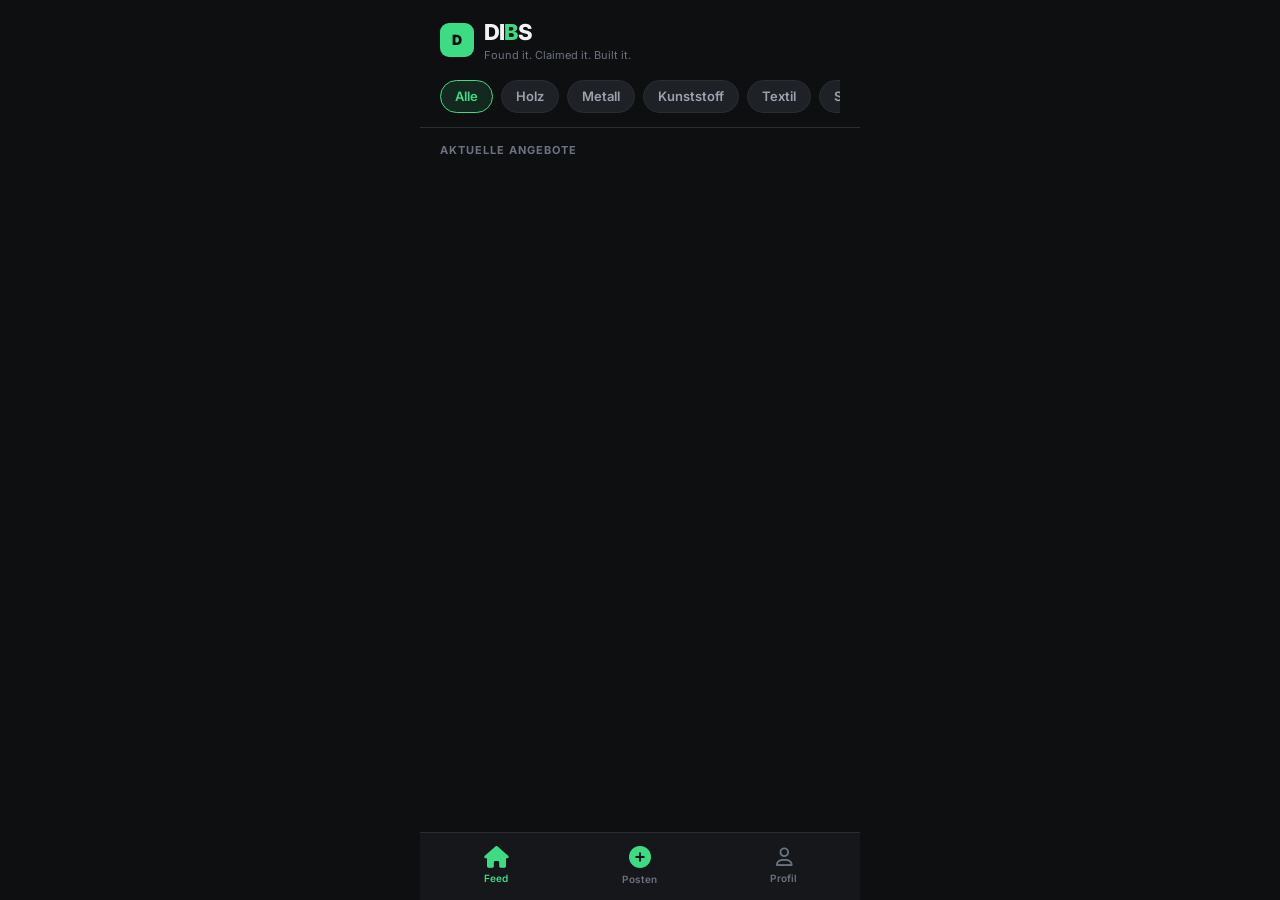
==== index.html @ 81e7bc90 "Implement image picking on photo slot click Added click event listener to photo slot for image picki" ====
<!DOCTYPE html>
<html lang="de">
<head>
<meta charset="UTF-8">
<meta name="viewport" content="width=device-width, initial-scale=1.0, maximum-scale=1.0, user-scalable=no">
<title>DIBS – Found it. Claimed it. Built it.</title>
<link rel="preconnect" href="https://fonts.googleapis.com">
<link href="https://fonts.googleapis.com/css2?family=Inter:wght@300;400;500;600;700;800;900&display=swap" rel="stylesheet">
<link rel="stylesheet" href="https://cdnjs.cloudflare.com/ajax/libs/font-awesome/6.5.0/css/all.min.css">
<script src="https://thunkable.github.io/webviewer-extension/thunkableWebviewerExtension.js" type="text/javascript"></script>
<style>
  :root {
    --bg: #0e0f11; --surface: #17191d; --surface2: #1e2126; --surface3: #252930;
    --border: #2a2d34; --accent: #3DDC84; --accent-dim: rgba(61,220,132,0.12);
    --accent-hover: #34c876; --orange: #f59e0b; --orange-dim: rgba(245,158,11,0.15);
    --red: #ef4444; --red-dim: rgba(239,68,68,0.12); --muted: #6b7280; --muted2: #9ca3af;
    --text: #f1f3f5; --text2: #c9d1d9; --radius: 16px; --radius-sm: 10px; --radius-xs: 6px;
    --shadow: 0 4px 24px rgba(0,0,0,0.4); --font: 'Inter', -apple-system, BlinkMacSystemFont, sans-serif;
  }
  *, *::before, *::after { box-sizing: border-box; margin: 0; padding: 0; }
  html, body { height: 100%; background: var(--bg); color: var(--text); font-family: var(--font); font-size: 15px; line-height: 1.5; -webkit-font-smoothing: antialiased; overscroll-behavior: none; }
  #app { max-width: 440px; margin: 0 auto; height: 100dvh; display: flex; flex-direction: column; position: relative; overflow: hidden; }
  .screen { flex: 1; overflow-y: auto; overflow-x: hidden; padding-bottom: 16px; display: none; -webkit-overflow-scrolling: touch; scrollbar-width: none; }
  .screen::-webkit-scrollbar { display: none; }
  .screen.active { display: block; }
  .top-bar { position: sticky; top: 0; z-index: 50; background: var(--bg); padding: 16px 20px 12px; border-bottom: 1px solid var(--border); backdrop-filter: blur(20px); }
  .logo-row { display: flex; align-items: center; gap: 10px; margin-bottom: 14px; }
  .logo-mark { width: 34px; height: 34px; background: var(--accent); border-radius: 9px; display: flex; align-items: center; justify-content: center; font-weight: 900; font-size: 14px; color: #0a0a0a; flex-shrink: 0; }
  .logo-text { font-size: 22px; font-weight: 800; letter-spacing: -0.8px; }
  .logo-text span { color: var(--accent); }
  .logo-sub { font-size: 11px; color: var(--muted); margin-top: -2px; }
  .chips { display: flex; gap: 8px; overflow-x: auto; scrollbar-width: none; padding: 2px 0; }
  .chips::-webkit-scrollbar { display: none; }
  .chip { flex-shrink: 0; padding: 6px 14px; border-radius: 50px; font-size: 13px; font-weight: 600; cursor: pointer; border: 1.5px solid var(--border); background: var(--surface2); color: var(--muted2); transition: all 0.18s ease; user-select: none; }
  .chip.active, .chip:hover { background: var(--accent-dim); border-color: var(--accent); color: var(--accent); }
  .card { background: var(--surface); border: 1px solid var(--border); border-radius: var(--radius); padding: 16px; margin: 0 16px 12px; animation: fadeSlide 0.3s ease both; }
  @keyframes fadeSlide { from { opacity: 0; transform: translateY(10px);} to { opacity: 1; transform: translateY(0);} }
  .card-header { display: flex; justify-content: space-between; align-items: flex-start; margin-bottom: 8px; }
  .card-title { font-size: 16px; font-weight: 700; letter-spacing: -0.3px; line-height: 1.3; }
  .card-meta { font-size: 12px; color: var(--muted); margin-top: 2px; }
  .cat-badge { padding: 4px 10px; border-radius: 50px; font-size: 11px; font-weight: 700; flex-shrink: 0; }
  .cat-Holz { background: rgba(161,110,60,0.2); color: #c8894a; }
  .cat-Metall { background: rgba(100,116,139,0.2); color: #94a3b8; }
  .cat-Kunststoff { background: rgba(99,102,241,0.2); color: #a5b4fc; }
  .cat-Textil { background: rgba(236,72,153,0.2); color: #f9a8d4; }
  .cat-Sonstiges { background: rgba(107,114,128,0.2); color: #9ca3af; }
  .card-qty { display: flex; align-items: center; gap: 6px; font-size: 13px; font-weight: 600; color: var(--muted2); margin: 8px 0 14px; }
  .btn-claim { width: 100%; background: var(--accent); color: #0a0a0a; border: none; border-radius: 12px; padding: 13px; font-size: 15px; font-weight: 700; cursor: pointer; font-family: var(--font); }
  .btn-claim.sent { background: var(--surface3); color: var(--accent); border: 1.5px solid var(--accent); cursor: default; }
  .section-pad { padding: 16px 20px 8px; }
  .section-label { font-size: 11px; font-weight: 700; letter-spacing: 1px; color: var(--muted); text-transform: uppercase; }
  .form-wrap { padding: 8px 16px 20px; }
  .form-screen-header { padding: 16px 20px 0; margin-bottom: 4px; }
  .screen-title { font-size: 24px; font-weight: 800; letter-spacing: -0.7px; }
  .screen-sub { font-size: 13px; color: var(--muted); margin-top: 4px; }
  .form-group { margin-bottom: 14px; }
  .form-label { font-size: 12px; font-weight: 700; color: var(--muted2); letter-spacing: 0.5px; text-transform: uppercase; margin-bottom: 6px; display: block; }
  .form-input, .form-select, .form-textarea { width: 100%; background: var(--surface); border: 1.5px solid var(--border); border-radius: var(--radius-sm); padding: 13px 14px; font-size: 15px; font-family: var(--font); color: var(--text); appearance: none; outline: none; }
  .form-input:focus, .form-select:focus, .form-textarea:focus { border-color: var(--accent); box-shadow: 0 0 0 3px var(--accent-dim); }
  .form-textarea { resize: none; min-height: 90px; }
  .form-row { display: grid; grid-template-columns: 1fr 1fr; gap: 10px; }
  .btn-primary { width: 100%; background: var(--accent); color: #0a0a0a; border: none; border-radius: var(--radius-sm); padding: 16px; font-size: 16px; font-weight: 800; cursor: pointer; font-family: var(--font); display: flex; align-items: center; justify-content: center; gap: 8px; margin-top: 6px; }
  .my-post-card { background: var(--surface); border: 1px solid var(--border); border-radius: var(--radius); padding: 14px 16px; margin: 0 16px 10px; animation: fadeSlide 0.3s ease both; }
  .mp-header { display: flex; justify-content: space-between; align-items: center; margin-bottom: 6px; }
  .mp-title { font-size: 15px; font-weight: 700; }
  .status-pill { padding: 3px 10px; border-radius: 50px; font-size: 11px; font-weight: 700; }
  .status-verfügbar { background: rgba(61,220,132,0.15); color: var(--accent); }
  .status-reserviert { background: var(--orange-dim); color: var(--orange); }
  .status-abgeholt { background: rgba(107,114,128,0.15); color: var(--muted2); }
  .mp-meta { font-size: 12px; color: var(--muted); margin-bottom: 10px; }
  .mp-actions { display: flex; gap: 8px; }
  .btn-sm { padding: 7px 14px; border-radius: var(--radius-xs); font-size: 12px; font-weight: 600; cursor: pointer; font-family: var(--font); border: 1.5px solid var(--border); background: var(--surface2); color: var(--muted2); }
  .btn-sm.danger:hover { border-color: var(--red); color: var(--red); background: var(--red-dim); }
  .btn-sm.advance { border-color: var(--accent); color: var(--accent); background: var(--accent-dim); }
  .profile-header { padding: 28px 20px 20px; text-align: center; border-bottom: 1px solid var(--border); margin-bottom: 16px; }
  .avatar { width: 80px; height: 80px; border-radius: 50%; background: linear-gradient(135deg, var(--accent-dim) 0%, rgba(61,220,132,0.3) 100%); border: 3px solid var(--accent); display: flex; align-items: center; justify-content: center; margin: 0 auto 14px; font-size: 28px; font-weight: 800; color: var(--accent); }
  .profile-name { font-size: 22px; font-weight: 800; margin-bottom: 3px; }
  .profile-meta { font-size: 13px; color: var(--muted); font-weight: 500; }
  .stats-row { display: flex; justify-content: center; margin-top: 20px; }
  .stat { flex: 1; text-align: center; padding: 12px 8px; border-right: 1px solid var(--border); }
  .stat:last-child { border-right: none; }
  .stat-val { font-size: 22px; font-weight: 800; line-height: 1; margin-bottom: 4px; }
  .stat-val.green { color: var(--accent); }
  .stat-lbl { font-size: 11px; color: var(--muted); }
  .select-wrap { position: relative; }
  .req-dot { display: inline-flex; align-items: center; justify-content: center; width: 18px; height: 18px; background: var(--accent); color: #0a0a0a; border-radius: 50%; font-size: 10px; font-weight: 800; margin-left: 6px; }

  /* BOTTOM NAV — visual reference only, no click handlers attached */
  .bottom-nav {
    position: sticky;
    bottom: 0;
    left: 0;
    right: 0;
    height: 68px;
    background: rgba(23,25,29,0.95);
    border-top: 1px solid var(--border);
    backdrop-filter: blur(24px);
    -webkit-backdrop-filter: blur(24px);
    display: flex;
    align-items: center;
    padding: 0 4px;
    z-index: 100;
  }
  .nav-item {
    flex: 1;
    display: flex;
    flex-direction: column;
    align-items: center;
    gap: 4px;
    padding: 8px 4px;
    border-radius: 10px;
    user-select: none;
  }
  .nav-item i { font-size: 19px; color: var(--muted); }
  .nav-item span { font-size: 10px; font-weight: 600; color: var(--muted); letter-spacing: 0.2px; }
  .nav-item.active i, .nav-item.active span { color: var(--accent); }
  .nav-item.active i { transform: scale(1.15); }
  .nav-item.post-btn { flex-shrink: 0; width: 52px; }
  .nav-item.post-btn i { font-size: 22px; color: var(--accent); }

  .photo-slot {
    border: 2px dashed var(--border);
    border-radius: var(--radius);
    padding: 28px;
    text-align: center;
    background: var(--surface);
    margin-bottom: 14px;
    cursor: pointer;
  }
  .photo-slot i { font-size: 28px; color: var(--muted); margin-bottom: 8px; display: block; }
  .photo-slot p { font-size: 13px; color: var(--muted); font-weight: 500; }
  .photo-slot small { font-size: 11px; color: var(--muted); margin-top: 4px; display: block; }
</style>
</head>
<body>
<div id="app">

  <div id="screen-feed" class="screen active">
    <div class="top-bar">
      <div class="logo-row">
        <div class="logo-mark">D</div>
        <div><div class="logo-text">DI<span>B</span>S</div><div class="logo-sub">Found it. Claimed it. Built it.</div></div>
      </div>
      <div class="chips" id="feed-chips">
        <div class="chip active" data-cat="Alle">Alle</div>
        <div class="chip" data-cat="Holz">Holz</div>
        <div class="chip" data-cat="Metall">Metall</div>
        <div class="chip" data-cat="Kunststoff">Kunststoff</div>
        <div class="chip" data-cat="Textil">Textil</div>
        <div class="chip" data-cat="Sonstiges">Sonstiges</div>
      </div>
    </div>
    <div class="section-pad" style="padding-top:14px;"><div class="section-label">Aktuelle Angebote</div></div>
    <div id="feed-list"></div>
  </div>

  <div id="screen-post" class="screen">
    <div class="form-screen-header">
      <div class="screen-title">Material posten</div>
      <div class="screen-sub">Teile übrig gebliebenes Material mit anderen Betrieben.</div>
    </div>
    <div class="form-wrap">
      <div class="photo-slot" id="photo-slot">
        <img id="photo-preview" src="" alt="" style="display:none;max-height:140px;border-radius:10px;object-fit:cover;width:100%">
        <div id="photo-placeholder">
          <i class="fa-regular fa-image"></i>
          <p>Foto hinzufügen</p>
          <small>Tippen, um ein Foto auszuwählen</small>
        </div>
      </div>
      <div class="form-group">
        <label class="form-label">Materialbezeichnung *</label>
        <input type="text" class="form-input" id="f-title" placeholder="z.B. Fichtenbretter 2m">
      </div>
      <div class="form-row">
        <div class="form-group">
          <label class="form-label">Kategorie *</label>
          <div class="select-wrap">
            <select class="form-select" id="f-cat">
              <option value="">Wählen…</option>
              <option value="Holz">Holz</option>
              <option value="Metall">Metall</option>
              <option value="Kunststoff">Kunststoff</option>
              <option value="Textil">Textil</option>
              <option value="Sonstiges">Sonstiges</option>
            </select>
          </div>
        </div>
        <div class="form-group">
          <label class="form-label">PLZ *</label>
          <input type="text" class="form-input" id="f-plz" placeholder="z.B. 4400" maxlength="5" inputmode="numeric">
        </div>
      </div>
      <div class="form-row">
        <div class="form-group">
          <label class="form-label">Menge *</label>
          <input type="number" class="form-input" id="f-qty" placeholder="8" min="0" step="0.1">
        </div>
        <div class="form-group">
          <label class="form-label">Einheit *</label>
          <div class="select-wrap">
            <select class="form-select" id="f-unit">
              <option value="Stück">Stück</option><option value="kg">kg</option><option value="m²">m²</option>
              <option value="m">m</option><option value="Liter">Liter</option><option value="Bund">Bund</option>
            </select>
          </div>
        </div>
      </div>
      <div class="form-group">
        <label class="form-label">Beschreibung</label>
        <textarea class="form-textarea" id="f-desc" placeholder="Zustand, Maße, Besonderheiten…"></textarea>
      </div>
      <button class="btn-primary" id="btn-post"><i class="fa-solid fa-circle-check"></i> Material posten</button>
    </div>
  </div>

  <div id="screen-profile" class="screen">
    <div class="profile-header">
      <div class="avatar" id="profile-avatar">TM</div>
      <div class="profile-name" id="profile-name">—</div>
      <div class="profile-meta"><i class="fa-solid fa-location-dot"></i><span id="profile-city">—</span></div>
      <div class="stats-row">
        <div class="stat"><div class="stat-val green" id="stat-posts">0</div><div class="stat-lbl">Posts</div></div>
        <div class="stat"><div class="stat-val" id="stat-given">0</div><div class="stat-lbl">Weitergaben</div></div>
        <div class="stat"><div class="stat-val">4.8 <span style="font-size:14px;color:var(--orange)">★</span></div><div class="stat-lbl">Rating</div></div>
      </div>
    </div>
    <div class="form-screen-header" style="margin-bottom:12px;padding-left:0;padding-right:0;">
      <div class="screen-title" style="font-size:18px;">Meine Posts</div>
      <div class="screen-sub">Deine angebotenen Materialien.</div>
    </div>
    <div id="mine-list"></div>
  </div>

  <!-- Visual reference only — no click handlers. Overlay real Thunkable buttons on top of this. -->
  <nav class="bottom-nav">
    <div class="nav-item active">
      <i class="fa-solid fa-house"></i>
      <span>Feed</span>
    </div>
    <div class="nav-item post-btn">
      <i class="fa-solid fa-plus-circle"></i>
      <span>Posten</span>
    </div>
    <div class="nav-item">
      <i class="fa-regular fa-user"></i>
      <span>Profil</span>
    </div>
  </nav>

</div>

<script>
/* ──────────────────────────────────────────
   STATE — filled by Thunkable, never hardcoded here
────────────────────────────────────────── */
let materials = [];
let activeFilter = 'Alle';
let profile = { name: 'Tischlerei Mayer', city: 'Steyr' };
let pendingImageUrl = null;

/* ──────────────────────────────────────────
   BRIDGE: THUNKABLE → WEBVIEWER
────────────────────────────────────────── */
function navigateTo(screen) {
  document.querySelectorAll('.screen').forEach(s => s.classList.remove('active'));
  const target = document.getElementById('screen-' + screen);
  if (target) target.classList.add('active');
}

function setProfile(name, city) {
  profile.name = name; profile.city = city;
  document.getElementById('profile-name').textContent = name;
  document.getElementById('profile-city').textContent = city;
  document.getElementById('profile-avatar').textContent = name.split(' ').map(w=>w[0]).join('').slice(0,2).toUpperCase();
}

ThunkableWebviewerExtension.receiveMessage(function(message) {
  try {
    const obj = JSON.parse(message);

    if (obj.type === 'navigate' && obj.screen) {
      navigateTo(obj.screen);
    }

    if (obj.type === 'loadMaterials') {
      materials = obj.data || [];
      renderFeed();
      renderMine();
      updateStatPosts();
    }

    if (obj.type === 'setProfile') {
      setProfile(obj.name, obj.city);
      renderMine();
      updateStatPosts();
    }

    if (obj.type === 'imageSelected' && obj.url) {
      pendingImageUrl = obj.url;
      const preview = document.getElementById('photo-preview');
      const placeholder = document.getElementById('photo-placeholder');
      preview.src = obj.url;
      preview.style.display = 'block';
      placeholder.style.display = 'none';
    }
  } catch(e) {
    console.error('Fehler beim Verarbeiten der Nachricht:', e);
  }
});

/* ──────────────────────────────────────────
   BRIDGE: WEBVIEWER → THUNKABLE
────────────────────────────────────────── */
function sendAction(action, payload) {
  const msg = JSON.stringify(Object.assign({ action: action }, payload));
  if (window.ThunkableWebviewerExtension) {
    ThunkableWebviewerExtension.postMessage(msg);
  } else {
    console.log('postMessage (keine Bridge vorhanden):', msg);
  }
}

/* ──────────────────────────────────────────
   FEED
────────────────────────────────────────── */
function getClaimedSet() {
  try { return new Set(JSON.parse(localStorage.getItem('dibs_claimed') || '[]')); } catch(e) { return new Set(); }
}
function saveClaimedSet(s) {
  try { localStorage.setItem('dibs_claimed', JSON.stringify([...s])); } catch(e) {}
}

function renderFeed() {
  const list = document.getElementById('feed-list');
  const claimed = getClaimedSet();
  const items = materials.filter(m => activeFilter === 'Alle' || m.category === activeFilter);

  if (!items.length) {
    list.innerHTML = '<div style="padding:32px;text-align:center;color:var(--muted)">Keine Materialien in dieser Kategorie</div>';
    return;
  }

  list.innerHTML = items.map((m, i) => {
    const isClaimedByMe = claimed.has(String(m.id));
    let btnHtml;
    if (m.status !== 'verfügbar') {
      btnHtml = `<button class="btn-claim sent" disabled><i class="fa-solid fa-clock"></i> ${m.status === 'reserviert' ? 'Reserviert' : 'Abgeholt'}</button>`;
    } else if (isClaimedByMe) {
      btnHtml = `<button class="btn-claim sent" data-id="${m.id}" data-claimed="true"><i class="fa-solid fa-check"></i> Anfrage gesendet · Abbrechen</button>`;
    } else {
      btnHtml = `<button class="btn-claim" data-id="${m.id}" data-claimed="false">DIBS!</button>`;
    }
    return `
    <div class="card" style="animation-delay:${i*0.05}s">
      <div class="card-header">
        <div><div class="card-title">${escHtml(m.title)}</div><div class="card-meta">${escHtml(m.postedBy)}</div></div>
        <div class="cat-badge cat-${m.category}">${m.category}</div>
      </div>
      <div class="card-qty"><i class="fa-solid fa-box"></i>${m.qty} ${m.unit}
        ${m.plz ? `<span style="margin-left:8px;color:var(--muted)"><i class="fa-solid fa-location-dot"></i> ${m.plz}</span>` : ''}
      </div>
      ${m.imageUrl ? `<button class="btn-sm view-photo" data-url="${escHtml(m.imageUrl)}" style="width:100%;margin-bottom:8px;justify-content:center;display:flex;align-items:center;gap:6px;"><i class="fa-regular fa-image"></i> Foto ansehen</button>` : ''}
      ${btnHtml}
    </div>`;
  }).join('');

  list.querySelectorAll('.view-photo').forEach(btn => {
    btn.addEventListener('click', () => {
      sendAction('viewImage', { url: btn.dataset.url });
    });
  });

  list.querySelectorAll('.btn-claim[data-id]').forEach(btn => {
    btn.addEventListener('click', () => {
      const id = btn.dataset.id;
      const wasClaimed = btn.dataset.claimed === 'true';
      const nowClaimed = !wasClaimed;

      const set = getClaimedSet();
      if (nowClaimed) set.add(String(id)); else set.delete(String(id));
      saveClaimedSet(set);

      btn.disabled = true;
      btn.textContent = 'Wird gesendet…';
      sendAction('toggleClaim', { id: id, claimed: nowClaimed });
    });
  });
}

document.getElementById('photo-slot').addEventListener('click', () => {
  sendAction('pickImage', {});
});

document.querySelectorAll('#feed-chips .chip').forEach(chip => {
  chip.addEventListener('click', () => {
    document.querySelectorAll('#feed-chips .chip').forEach(c => c.classList.remove('active'));
    chip.classList.add('active');
    activeFilter = chip.dataset.cat;
    renderFeed();
  });
});

/* ──────────────────────────────────────────
   POST
────────────────────────────────────────── */
document.getElementById('btn-post').addEventListener('click', () => {
  const title = document.getElementById('f-title').value.trim();
  const category = document.getElementById('f-cat').value;
  const qty = parseFloat(document.getElementById('f-qty').value);
  const unit = document.getElementById('f-unit').value;
  const plz = document.getElementById('f-plz').value.trim();
  const description = document.getElementById('f-desc').value.trim();

  if (!title) return shakeInput('f-title');
  if (!category) return shakeInput('f-cat');
  if (!qty || qty <= 0) return shakeInput('f-qty');
  if (!plz) return shakeInput('f-plz');

  sendAction('post', { data: { title, category, qty, unit, plz, description, imageUrl: pendingImageUrl || '' } });

  document.getElementById('f-title').value = '';
  document.getElementById('f-cat').value = '';
  document.getElementById('f-qty').value = '';
  document.getElementById('f-plz').value = '';
  document.getElementById('f-desc').value = '';
  pendingImageUrl = null;
  document.getElementById('photo-preview').style.display = 'none';
  document.getElementById('photo-placeholder').style.display = 'block';
});

function shakeInput(id) {
  const el = document.getElementById(id);
  el.style.borderColor = 'var(--red)';
  setTimeout(() => { el.style.borderColor = ''; }, 1200);
  el.focus();
}

/* ──────────────────────────────────────────
   MY POSTS
────────────────────────────────────────── */
const STATUS_NEXT_LABEL = { 'verfügbar': '→ Reserviert', 'reserviert': '→ Abgeholt', 'abgeholt': '→ Verfügbar' };

function renderMine() {
  const owned = materials.filter(m => m.postedBy === profile.name);
  const list = document.getElementById('mine-list');

  if (!owned.length) {
    list.innerHTML = '<div style="padding:32px;text-align:center;color:var(--muted)">Noch keine eigenen Posts</div>';
    return;
  }

  list.innerHTML = owned.map((m, i) => `
    <div class="my-post-card" style="animation-delay:${i*0.05}s" data-id="${m.id}">
      <div class="mp-header">
        <div class="mp-title">${escHtml(m.title)}</div>
        <span class="status-pill status-${m.status}">${m.status}</span>
      </div>
      <div class="mp-meta">${m.category} · ${m.qty} ${m.unit} · PLZ ${m.plz}
        ${m.requestCount > 0 ? `<span class="req-dot">${m.requestCount}</span>` : ''}
      </div>
      <div class="mp-actions">
        <button class="btn-sm advance" data-action="advance">${STATUS_NEXT_LABEL[m.status]}</button>
        <button class="btn-sm danger" data-action="delete"><i class="fa-regular fa-trash-can"></i></button>
      </div>
    </div>
  `).join('');

  list.querySelectorAll('[data-action]').forEach(btn => {
    btn.addEventListener('click', () => {
      const id = btn.closest('[data-id]').dataset.id;
      const action = btn.dataset.action;
      if (action === 'delete' && !confirm('Wirklich löschen?')) return;
      sendAction(action, { id: id });
    });
  });
}

function updateStatPosts() {
  document.getElementById('stat-posts').textContent = materials.filter(m => m.postedBy === profile.name).length;
}

function escHtml(s) {
  if (s == null) return '';
  return String(s).replace(/&/g,'&amp;').replace(/</g,'&lt;').replace(/>/g,'&gt;').replace(/"/g,'&quot;');
}

/* ──────────────────────────────────────────
   INIT — render empty state, then tell Thunkable we're ready
────────────────────────────────────────── */
renderFeed();
sendAction('ready', {});
</script>
</body>
</html>
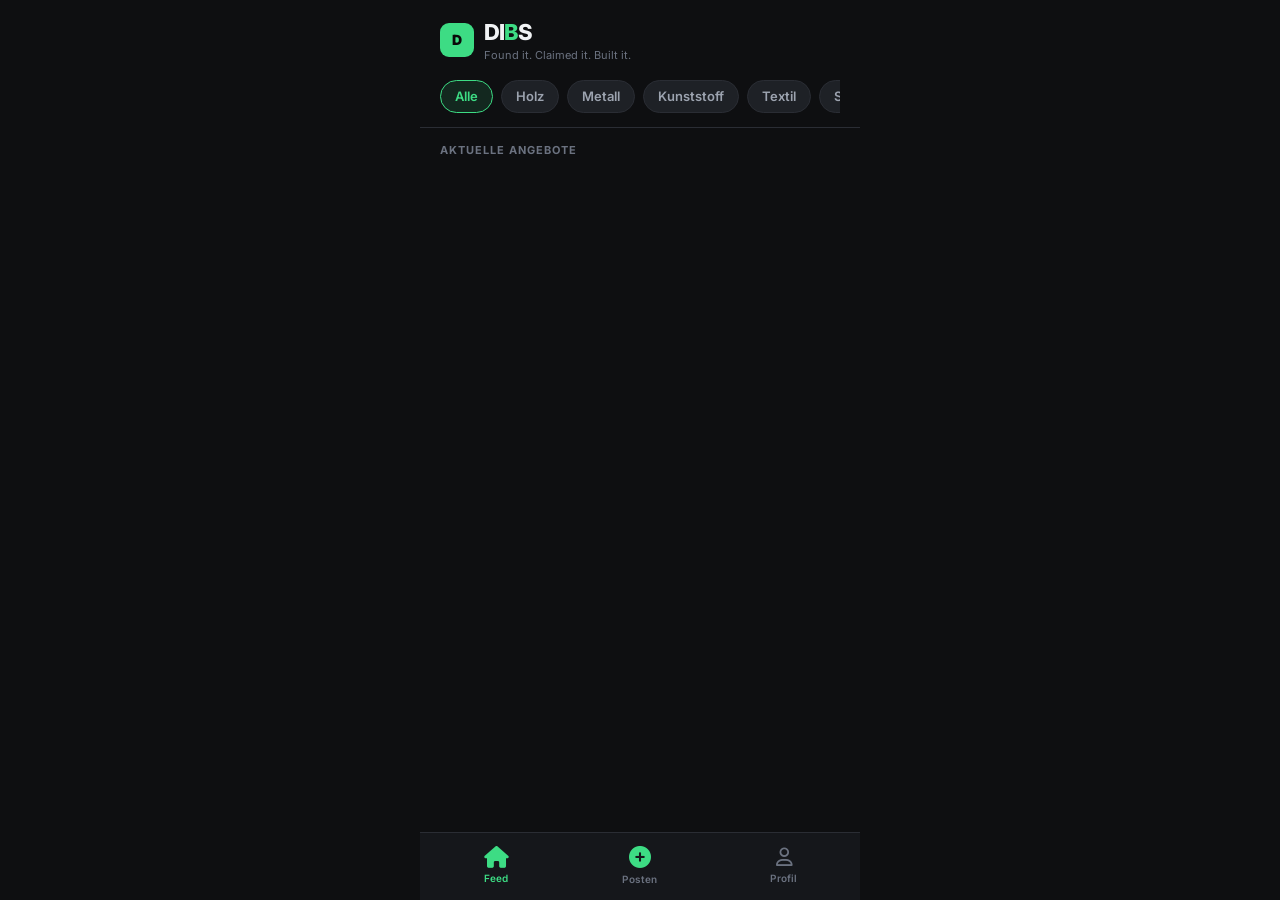
==== commit dd679683: "Enhance photo slot with overlay and styling adjustments Updated photo slot styles and added overlay " ====
--- a/index.html
+++ b/index.html
@@ -119,17 +119,39 @@
   .nav-item.post-btn i { font-size: 22px; color: var(--accent); }
 
   .photo-slot {
+    position: relative;
     border: 2px dashed var(--border);
     border-radius: var(--radius);
-    padding: 28px;
+    height: 160px;
     text-align: center;
     background: var(--surface);
     margin-bottom: 14px;
     cursor: pointer;
-  }
-  .photo-slot i { font-size: 28px; color: var(--muted); margin-bottom: 8px; display: block; }
-  .photo-slot p { font-size: 13px; color: var(--muted); font-weight: 500; }
-  .photo-slot small { font-size: 11px; color: var(--muted); margin-top: 4px; display: block; }
+    overflow: hidden;
+    display: flex;
+    align-items: center;
+    justify-content: center;
+    transition: border-color 0.18s ease;
+  }
+  .photo-slot:hover { border-color: var(--accent); }
+  .photo-slot.filled { border-style: solid; border-color: var(--border); }
+  .photo-slot i { font-size: 26px; color: var(--muted); margin-bottom: 6px; display: block; }
+  .photo-slot p { font-size: 13px; color: var(--muted); font-weight: 600; }
+  .photo-slot small { font-size: 11px; color: var(--muted); margin-top: 2px; display: block; }
+  #photo-preview { width: 100%; height: 100%; object-fit: cover; display: block; }
+  .photo-overlay {
+    position: absolute;
+    bottom: 0; left: 0; right: 0;
+    background: linear-gradient(to top, rgba(0,0,0,0.75), transparent);
+    color: #fff;
+    font-size: 12px;
+    font-weight: 600;
+    padding: 22px 12px 8px;
+    display: flex;
+    align-items: center;
+    gap: 6px;
+    justify-content: center;
+  }
 </style>
 </head>
 <body>
@@ -161,7 +183,10 @@
     </div>
     <div class="form-wrap">
       <div class="photo-slot" id="photo-slot">
-        <img id="photo-preview" src="" alt="" style="display:none;max-height:140px;border-radius:10px;object-fit:cover;width:100%">
+        <img id="photo-preview" src="" alt="" style="display:none">
+        <div class="photo-overlay" id="photo-overlay" style="display:none">
+          <i class="fa-solid fa-camera-rotate" style="font-size:12px;color:#fff;margin:0"></i> Foto ändern
+        </div>
         <div id="photo-placeholder">
           <i class="fa-regular fa-image"></i>
           <p>Foto hinzufügen</p>
@@ -298,11 +323,15 @@
 
     if (obj.type === 'imageSelected' && obj.url) {
       pendingImageUrl = obj.url;
+      const slot = document.getElementById('photo-slot');
       const preview = document.getElementById('photo-preview');
       const placeholder = document.getElementById('photo-placeholder');
+      const overlay = document.getElementById('photo-overlay');
       preview.src = obj.url;
       preview.style.display = 'block';
       placeholder.style.display = 'none';
+      overlay.style.display = 'flex';
+      slot.classList.add('filled');
     }
   } catch(e) {
     console.error('Fehler beim Verarbeiten der Nachricht:', e);
@@ -427,6 +456,8 @@
   pendingImageUrl = null;
   document.getElementById('photo-preview').style.display = 'none';
   document.getElementById('photo-placeholder').style.display = 'block';
+  document.getElementById('photo-overlay').style.display = 'none';
+  document.getElementById('photo-slot').classList.remove('filled');
 });
 
 function shakeInput(id) {
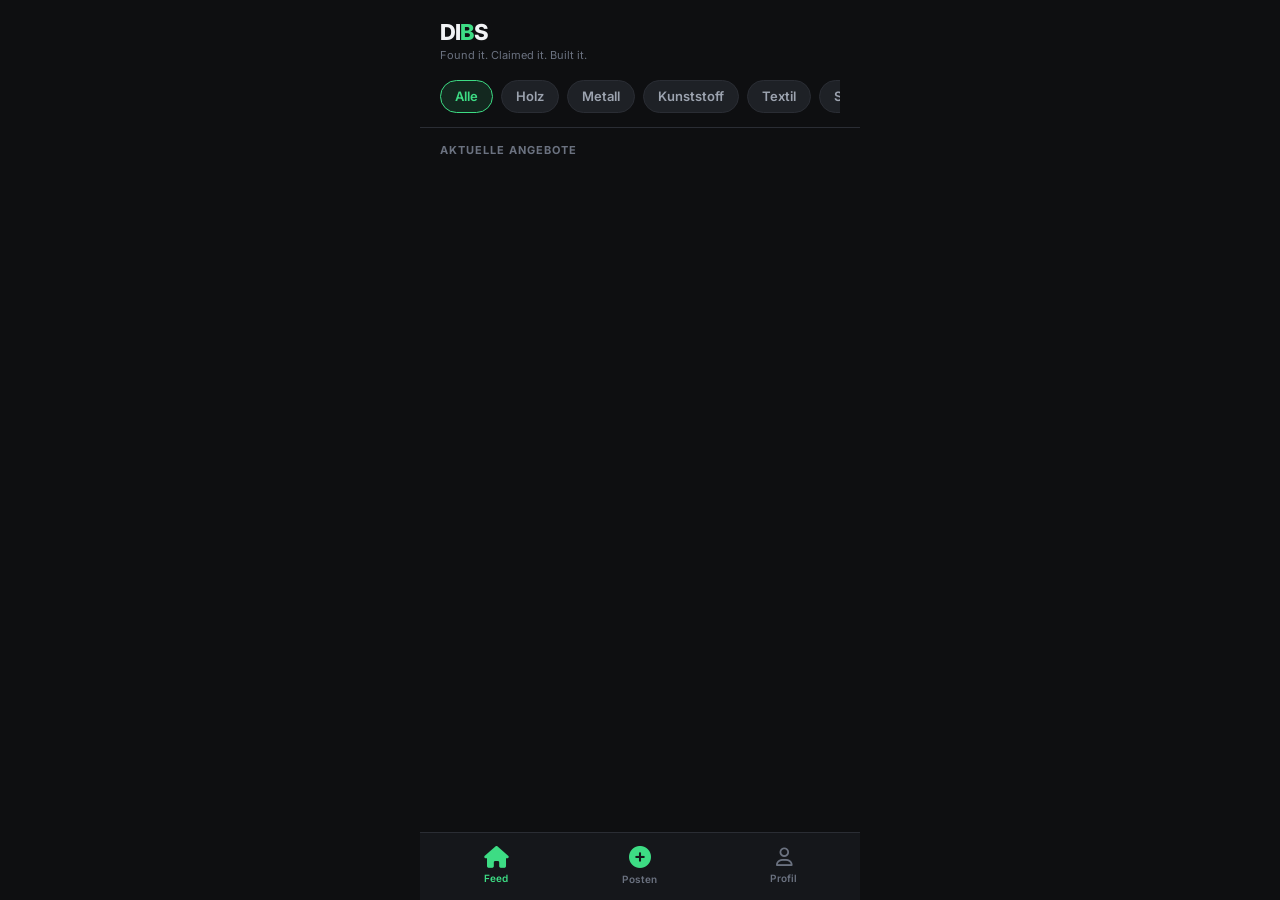
==== commit 68d51210: "Remove logo mark from index.html Removed the logo mark 'D' from the logo section." ====
--- a/index.html
+++ b/index.html
@@ -160,7 +160,6 @@
   <div id="screen-feed" class="screen active">
     <div class="top-bar">
       <div class="logo-row">
-        <div class="logo-mark">D</div>
         <div><div class="logo-text">DI<span>B</span>S</div><div class="logo-sub">Found it. Claimed it. Built it.</div></div>
       </div>
       <div class="chips" id="feed-chips">
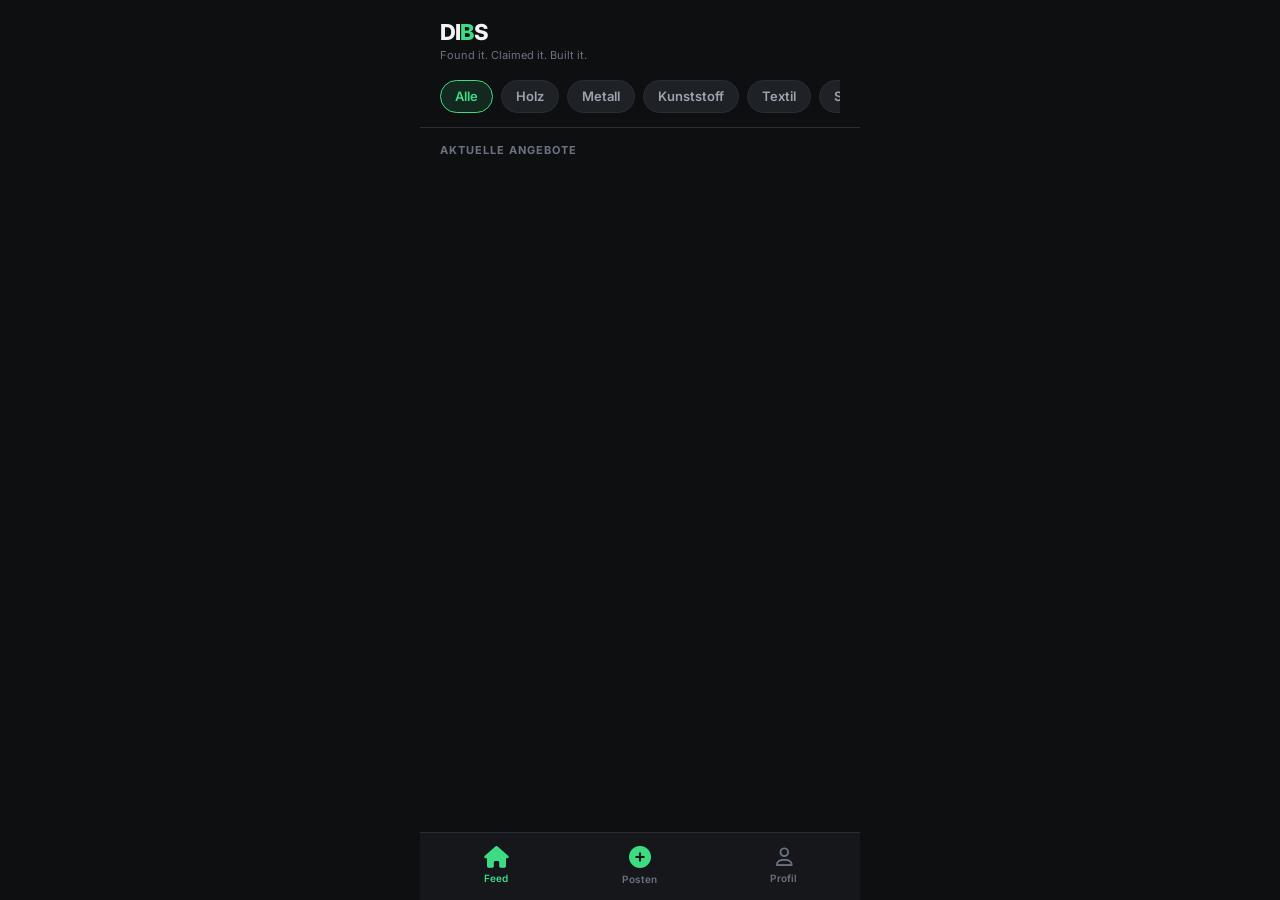
==== commit b71c5be0: "Adjust margin and padding in profile section" ====
--- a/index.html
+++ b/index.html
@@ -160,7 +160,10 @@
   <div id="screen-feed" class="screen active">
     <div class="top-bar">
       <div class="logo-row">
-        <div><div class="logo-text">DI<span>B</span>S</div><div class="logo-sub">Found it. Claimed it. Built it.</div></div>
+        <div>
+          <div class="logo-text">DI<span>B</span>S</div>
+          <div class="logo-sub">Found it. Claimed it. Built it.</div>
+        </div>
       </div>
       <div class="chips" id="feed-chips">
         <div class="chip active" data-cat="Alle">Alle</div>
@@ -242,14 +245,14 @@
     <div class="profile-header">
       <div class="avatar" id="profile-avatar">TM</div>
       <div class="profile-name" id="profile-name">—</div>
-      <div class="profile-meta"><i class="fa-solid fa-location-dot"></i><span id="profile-city">—</span></div>
+      <div class="profile-meta"><i class="fa-solid fa-location-dot" style="margin-right:12px"></i><span id="profile-city">—</span></div>
       <div class="stats-row">
         <div class="stat"><div class="stat-val green" id="stat-posts">0</div><div class="stat-lbl">Posts</div></div>
         <div class="stat"><div class="stat-val" id="stat-given">0</div><div class="stat-lbl">Weitergaben</div></div>
         <div class="stat"><div class="stat-val">4.8 <span style="font-size:14px;color:var(--orange)">★</span></div><div class="stat-lbl">Rating</div></div>
       </div>
     </div>
-    <div class="form-screen-header" style="margin-bottom:12px;padding-left:0;padding-right:0;">
+    <div class="form-screen-header" style="margin-bottom:12px;padding-left:28px;padding-right:28px;">
       <div class="screen-title" style="font-size:18px;">Meine Posts</div>
       <div class="screen-sub">Deine angebotenen Materialien.</div>
     </div>
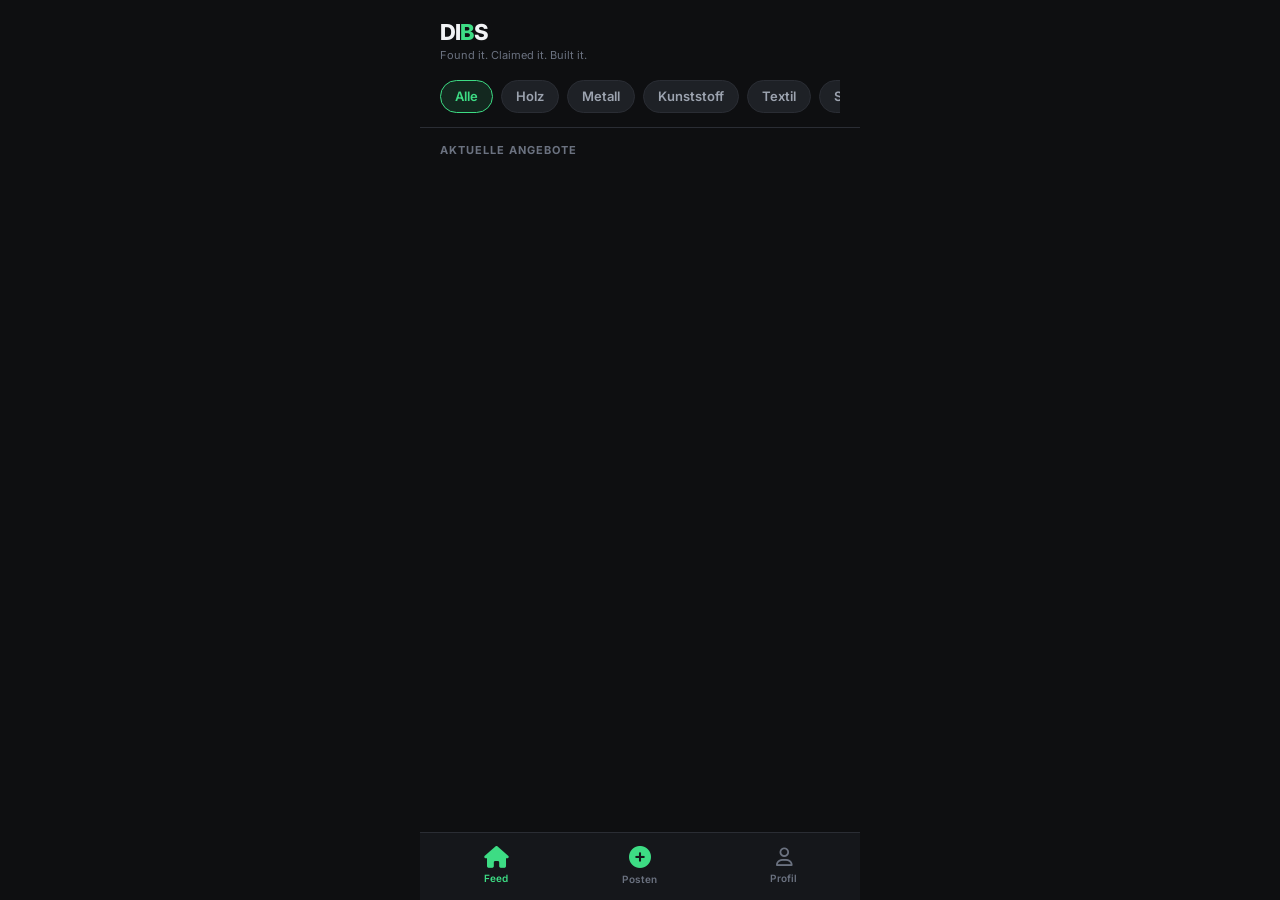
==== commit 62a067ef: "Add photo choice buttons for image selection" ====
--- a/index.html
+++ b/index.html
@@ -152,6 +152,25 @@
     gap: 6px;
     justify-content: center;
   }
+  .photo-choice-row { display: flex; gap: 8px; margin-bottom: 14px; }
+  .photo-choice-btn {
+    flex: 1;
+    background: var(--surface2);
+    border: 1.5px solid var(--border);
+    color: var(--text2);
+    border-radius: var(--radius-sm);
+    padding: 11px;
+    font-size: 13px;
+    font-weight: 600;
+    font-family: var(--font);
+    cursor: pointer;
+    display: flex;
+    align-items: center;
+    justify-content: center;
+    gap: 6px;
+    transition: border-color 0.18s ease, color 0.18s ease;
+  }
+  .photo-choice-btn:hover { border-color: var(--accent); color: var(--accent); }
 </style>
 </head>
 <body>
@@ -192,8 +211,12 @@
         <div id="photo-placeholder">
           <i class="fa-regular fa-image"></i>
           <p>Foto hinzufügen</p>
-          <small>Tippen, um ein Foto auszuwählen</small>
-        </div>
+          <small>Wähle eine Option</small>
+        </div>
+      </div>
+      <div class="photo-choice-row" id="photo-choice-row">
+        <button type="button" class="photo-choice-btn" data-source="camera"><i class="fa-solid fa-camera"></i> Kamera</button>
+        <button type="button" class="photo-choice-btn" data-source="gallery"><i class="fa-regular fa-images"></i> Galerie</button>
       </div>
       <div class="form-group">
         <label class="form-label">Materialbezeichnung *</label>
@@ -419,8 +442,10 @@
   });
 }
 
-document.getElementById('photo-slot').addEventListener('click', () => {
-  sendAction('pickImage', {});
+document.querySelectorAll('.photo-choice-btn').forEach(btn => {
+  btn.addEventListener('click', () => {
+    sendAction('pickImage', { source: btn.dataset.source });
+  });
 });
 
 document.querySelectorAll('#feed-chips .chip').forEach(chip => {
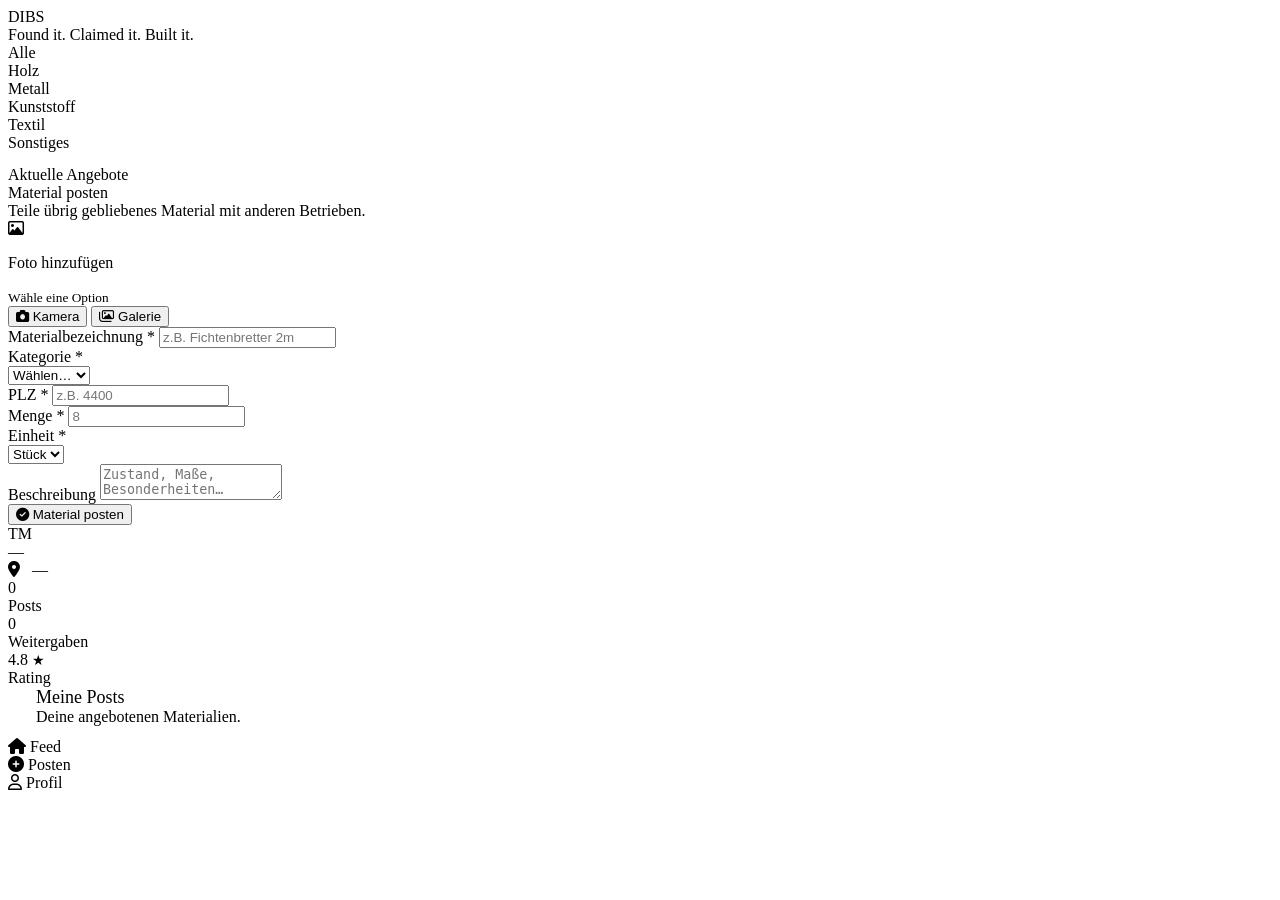
==== commit 7d9ea1d1: "Refactor index.html by removing inline styles and scripts Removed inline styles and JavaScript code " ====
--- a/index.html
+++ b/index.html
@@ -7,171 +7,8 @@
 <link rel="preconnect" href="https://fonts.googleapis.com">
 <link href="https://fonts.googleapis.com/css2?family=Inter:wght@300;400;500;600;700;800;900&display=swap" rel="stylesheet">
 <link rel="stylesheet" href="https://cdnjs.cloudflare.com/ajax/libs/font-awesome/6.5.0/css/all.min.css">
+<link rel="stylesheet" href="style.css">
 <script src="https://thunkable.github.io/webviewer-extension/thunkableWebviewerExtension.js" type="text/javascript"></script>
-<style>
-  :root {
-    --bg: #0e0f11; --surface: #17191d; --surface2: #1e2126; --surface3: #252930;
-    --border: #2a2d34; --accent: #3DDC84; --accent-dim: rgba(61,220,132,0.12);
-    --accent-hover: #34c876; --orange: #f59e0b; --orange-dim: rgba(245,158,11,0.15);
-    --red: #ef4444; --red-dim: rgba(239,68,68,0.12); --muted: #6b7280; --muted2: #9ca3af;
-    --text: #f1f3f5; --text2: #c9d1d9; --radius: 16px; --radius-sm: 10px; --radius-xs: 6px;
-    --shadow: 0 4px 24px rgba(0,0,0,0.4); --font: 'Inter', -apple-system, BlinkMacSystemFont, sans-serif;
-  }
-  *, *::before, *::after { box-sizing: border-box; margin: 0; padding: 0; }
-  html, body { height: 100%; background: var(--bg); color: var(--text); font-family: var(--font); font-size: 15px; line-height: 1.5; -webkit-font-smoothing: antialiased; overscroll-behavior: none; }
-  #app { max-width: 440px; margin: 0 auto; height: 100dvh; display: flex; flex-direction: column; position: relative; overflow: hidden; }
-  .screen { flex: 1; overflow-y: auto; overflow-x: hidden; padding-bottom: 16px; display: none; -webkit-overflow-scrolling: touch; scrollbar-width: none; }
-  .screen::-webkit-scrollbar { display: none; }
-  .screen.active { display: block; }
-  .top-bar { position: sticky; top: 0; z-index: 50; background: var(--bg); padding: 16px 20px 12px; border-bottom: 1px solid var(--border); backdrop-filter: blur(20px); }
-  .logo-row { display: flex; align-items: center; gap: 10px; margin-bottom: 14px; }
-  .logo-mark { width: 34px; height: 34px; background: var(--accent); border-radius: 9px; display: flex; align-items: center; justify-content: center; font-weight: 900; font-size: 14px; color: #0a0a0a; flex-shrink: 0; }
-  .logo-text { font-size: 22px; font-weight: 800; letter-spacing: -0.8px; }
-  .logo-text span { color: var(--accent); }
-  .logo-sub { font-size: 11px; color: var(--muted); margin-top: -2px; }
-  .chips { display: flex; gap: 8px; overflow-x: auto; scrollbar-width: none; padding: 2px 0; }
-  .chips::-webkit-scrollbar { display: none; }
-  .chip { flex-shrink: 0; padding: 6px 14px; border-radius: 50px; font-size: 13px; font-weight: 600; cursor: pointer; border: 1.5px solid var(--border); background: var(--surface2); color: var(--muted2); transition: all 0.18s ease; user-select: none; }
-  .chip.active, .chip:hover { background: var(--accent-dim); border-color: var(--accent); color: var(--accent); }
-  .card { background: var(--surface); border: 1px solid var(--border); border-radius: var(--radius); padding: 16px; margin: 0 16px 12px; animation: fadeSlide 0.3s ease both; }
-  @keyframes fadeSlide { from { opacity: 0; transform: translateY(10px);} to { opacity: 1; transform: translateY(0);} }
-  .card-header { display: flex; justify-content: space-between; align-items: flex-start; margin-bottom: 8px; }
-  .card-title { font-size: 16px; font-weight: 700; letter-spacing: -0.3px; line-height: 1.3; }
-  .card-meta { font-size: 12px; color: var(--muted); margin-top: 2px; }
-  .cat-badge { padding: 4px 10px; border-radius: 50px; font-size: 11px; font-weight: 700; flex-shrink: 0; }
-  .cat-Holz { background: rgba(161,110,60,0.2); color: #c8894a; }
-  .cat-Metall { background: rgba(100,116,139,0.2); color: #94a3b8; }
-  .cat-Kunststoff { background: rgba(99,102,241,0.2); color: #a5b4fc; }
-  .cat-Textil { background: rgba(236,72,153,0.2); color: #f9a8d4; }
-  .cat-Sonstiges { background: rgba(107,114,128,0.2); color: #9ca3af; }
-  .card-qty { display: flex; align-items: center; gap: 6px; font-size: 13px; font-weight: 600; color: var(--muted2); margin: 8px 0 14px; }
-  .btn-claim { width: 100%; background: var(--accent); color: #0a0a0a; border: none; border-radius: 12px; padding: 13px; font-size: 15px; font-weight: 700; cursor: pointer; font-family: var(--font); }
-  .btn-claim.sent { background: var(--surface3); color: var(--accent); border: 1.5px solid var(--accent); cursor: default; }
-  .section-pad { padding: 16px 20px 8px; }
-  .section-label { font-size: 11px; font-weight: 700; letter-spacing: 1px; color: var(--muted); text-transform: uppercase; }
-  .form-wrap { padding: 8px 16px 20px; }
-  .form-screen-header { padding: 16px 20px 0; margin-bottom: 4px; }
-  .screen-title { font-size: 24px; font-weight: 800; letter-spacing: -0.7px; }
-  .screen-sub { font-size: 13px; color: var(--muted); margin-top: 4px; }
-  .form-group { margin-bottom: 14px; }
-  .form-label { font-size: 12px; font-weight: 700; color: var(--muted2); letter-spacing: 0.5px; text-transform: uppercase; margin-bottom: 6px; display: block; }
-  .form-input, .form-select, .form-textarea { width: 100%; background: var(--surface); border: 1.5px solid var(--border); border-radius: var(--radius-sm); padding: 13px 14px; font-size: 15px; font-family: var(--font); color: var(--text); appearance: none; outline: none; }
-  .form-input:focus, .form-select:focus, .form-textarea:focus { border-color: var(--accent); box-shadow: 0 0 0 3px var(--accent-dim); }
-  .form-textarea { resize: none; min-height: 90px; }
-  .form-row { display: grid; grid-template-columns: 1fr 1fr; gap: 10px; }
-  .btn-primary { width: 100%; background: var(--accent); color: #0a0a0a; border: none; border-radius: var(--radius-sm); padding: 16px; font-size: 16px; font-weight: 800; cursor: pointer; font-family: var(--font); display: flex; align-items: center; justify-content: center; gap: 8px; margin-top: 6px; }
-  .my-post-card { background: var(--surface); border: 1px solid var(--border); border-radius: var(--radius); padding: 14px 16px; margin: 0 16px 10px; animation: fadeSlide 0.3s ease both; }
-  .mp-header { display: flex; justify-content: space-between; align-items: center; margin-bottom: 6px; }
-  .mp-title { font-size: 15px; font-weight: 700; }
-  .status-pill { padding: 3px 10px; border-radius: 50px; font-size: 11px; font-weight: 700; }
-  .status-verfügbar { background: rgba(61,220,132,0.15); color: var(--accent); }
-  .status-reserviert { background: var(--orange-dim); color: var(--orange); }
-  .status-abgeholt { background: rgba(107,114,128,0.15); color: var(--muted2); }
-  .mp-meta { font-size: 12px; color: var(--muted); margin-bottom: 10px; }
-  .mp-actions { display: flex; gap: 8px; }
-  .btn-sm { padding: 7px 14px; border-radius: var(--radius-xs); font-size: 12px; font-weight: 600; cursor: pointer; font-family: var(--font); border: 1.5px solid var(--border); background: var(--surface2); color: var(--muted2); }
-  .btn-sm.danger:hover { border-color: var(--red); color: var(--red); background: var(--red-dim); }
-  .btn-sm.advance { border-color: var(--accent); color: var(--accent); background: var(--accent-dim); }
-  .profile-header { padding: 28px 20px 20px; text-align: center; border-bottom: 1px solid var(--border); margin-bottom: 16px; }
-  .avatar { width: 80px; height: 80px; border-radius: 50%; background: linear-gradient(135deg, var(--accent-dim) 0%, rgba(61,220,132,0.3) 100%); border: 3px solid var(--accent); display: flex; align-items: center; justify-content: center; margin: 0 auto 14px; font-size: 28px; font-weight: 800; color: var(--accent); }
-  .profile-name { font-size: 22px; font-weight: 800; margin-bottom: 3px; }
-  .profile-meta { font-size: 13px; color: var(--muted); font-weight: 500; }
-  .stats-row { display: flex; justify-content: center; margin-top: 20px; }
-  .stat { flex: 1; text-align: center; padding: 12px 8px; border-right: 1px solid var(--border); }
-  .stat:last-child { border-right: none; }
-  .stat-val { font-size: 22px; font-weight: 800; line-height: 1; margin-bottom: 4px; }
-  .stat-val.green { color: var(--accent); }
-  .stat-lbl { font-size: 11px; color: var(--muted); }
-  .select-wrap { position: relative; }
-  .req-dot { display: inline-flex; align-items: center; justify-content: center; width: 18px; height: 18px; background: var(--accent); color: #0a0a0a; border-radius: 50%; font-size: 10px; font-weight: 800; margin-left: 6px; }
-
-  /* BOTTOM NAV — visual reference only, no click handlers attached */
-  .bottom-nav {
-    position: sticky;
-    bottom: 0;
-    left: 0;
-    right: 0;
-    height: 68px;
-    background: rgba(23,25,29,0.95);
-    border-top: 1px solid var(--border);
-    backdrop-filter: blur(24px);
-    -webkit-backdrop-filter: blur(24px);
-    display: flex;
-    align-items: center;
-    padding: 0 4px;
-    z-index: 100;
-  }
-  .nav-item {
-    flex: 1;
-    display: flex;
-    flex-direction: column;
-    align-items: center;
-    gap: 4px;
-    padding: 8px 4px;
-    border-radius: 10px;
-    user-select: none;
-  }
-  .nav-item i { font-size: 19px; color: var(--muted); }
-  .nav-item span { font-size: 10px; font-weight: 600; color: var(--muted); letter-spacing: 0.2px; }
-  .nav-item.active i, .nav-item.active span { color: var(--accent); }
-  .nav-item.active i { transform: scale(1.15); }
-  .nav-item.post-btn { flex-shrink: 0; width: 52px; }
-  .nav-item.post-btn i { font-size: 22px; color: var(--accent); }
-
-  .photo-slot {
-    position: relative;
-    border: 2px dashed var(--border);
-    border-radius: var(--radius);
-    height: 160px;
-    text-align: center;
-    background: var(--surface);
-    margin-bottom: 14px;
-    cursor: pointer;
-    overflow: hidden;
-    display: flex;
-    align-items: center;
-    justify-content: center;
-    transition: border-color 0.18s ease;
-  }
-  .photo-slot:hover { border-color: var(--accent); }
-  .photo-slot.filled { border-style: solid; border-color: var(--border); }
-  .photo-slot i { font-size: 26px; color: var(--muted); margin-bottom: 6px; display: block; }
-  .photo-slot p { font-size: 13px; color: var(--muted); font-weight: 600; }
-  .photo-slot small { font-size: 11px; color: var(--muted); margin-top: 2px; display: block; }
-  #photo-preview { width: 100%; height: 100%; object-fit: cover; display: block; }
-  .photo-overlay {
-    position: absolute;
-    bottom: 0; left: 0; right: 0;
-    background: linear-gradient(to top, rgba(0,0,0,0.75), transparent);
-    color: #fff;
-    font-size: 12px;
-    font-weight: 600;
-    padding: 22px 12px 8px;
-    display: flex;
-    align-items: center;
-    gap: 6px;
-    justify-content: center;
-  }
-  .photo-choice-row { display: flex; gap: 8px; margin-bottom: 14px; }
-  .photo-choice-btn {
-    flex: 1;
-    background: var(--surface2);
-    border: 1.5px solid var(--border);
-    color: var(--text2);
-    border-radius: var(--radius-sm);
-    padding: 11px;
-    font-size: 13px;
-    font-weight: 600;
-    font-family: var(--font);
-    cursor: pointer;
-    display: flex;
-    align-items: center;
-    justify-content: center;
-    gap: 6px;
-    transition: border-color 0.18s ease, color 0.18s ease;
-  }
-  .photo-choice-btn:hover { border-color: var(--accent); color: var(--accent); }
-</style>
 </head>
 <body>
 <div id="app">
@@ -300,254 +137,6 @@
 
 </div>
 
-<script>
-/* ──────────────────────────────────────────
-   STATE — filled by Thunkable, never hardcoded here
-────────────────────────────────────────── */
-let materials = [];
-let activeFilter = 'Alle';
-let profile = { name: 'Tischlerei Mayer', city: 'Steyr' };
-let pendingImageUrl = null;
-
-/* ──────────────────────────────────────────
-   BRIDGE: THUNKABLE → WEBVIEWER
-────────────────────────────────────────── */
-function navigateTo(screen) {
-  document.querySelectorAll('.screen').forEach(s => s.classList.remove('active'));
-  const target = document.getElementById('screen-' + screen);
-  if (target) target.classList.add('active');
-}
-
-function setProfile(name, city) {
-  profile.name = name; profile.city = city;
-  document.getElementById('profile-name').textContent = name;
-  document.getElementById('profile-city').textContent = city;
-  document.getElementById('profile-avatar').textContent = name.split(' ').map(w=>w[0]).join('').slice(0,2).toUpperCase();
-}
-
-ThunkableWebviewerExtension.receiveMessage(function(message) {
-  try {
-    const obj = JSON.parse(message);
-
-    if (obj.type === 'navigate' && obj.screen) {
-      navigateTo(obj.screen);
-    }
-
-    if (obj.type === 'loadMaterials') {
-      materials = obj.data || [];
-      renderFeed();
-      renderMine();
-      updateStatPosts();
-    }
-
-    if (obj.type === 'setProfile') {
-      setProfile(obj.name, obj.city);
-      renderMine();
-      updateStatPosts();
-    }
-
-    if (obj.type === 'imageSelected' && obj.url) {
-      pendingImageUrl = obj.url;
-      const slot = document.getElementById('photo-slot');
-      const preview = document.getElementById('photo-preview');
-      const placeholder = document.getElementById('photo-placeholder');
-      const overlay = document.getElementById('photo-overlay');
-      preview.src = obj.url;
-      preview.style.display = 'block';
-      placeholder.style.display = 'none';
-      overlay.style.display = 'flex';
-      slot.classList.add('filled');
-    }
-  } catch(e) {
-    console.error('Fehler beim Verarbeiten der Nachricht:', e);
-  }
-});
-
-/* ──────────────────────────────────────────
-   BRIDGE: WEBVIEWER → THUNKABLE
-────────────────────────────────────────── */
-function sendAction(action, payload) {
-  const msg = JSON.stringify(Object.assign({ action: action }, payload));
-  if (window.ThunkableWebviewerExtension) {
-    ThunkableWebviewerExtension.postMessage(msg);
-  } else {
-    console.log('postMessage (keine Bridge vorhanden):', msg);
-  }
-}
-
-/* ──────────────────────────────────────────
-   FEED
-────────────────────────────────────────── */
-function getClaimedSet() {
-  try { return new Set(JSON.parse(localStorage.getItem('dibs_claimed') || '[]')); } catch(e) { return new Set(); }
-}
-function saveClaimedSet(s) {
-  try { localStorage.setItem('dibs_claimed', JSON.stringify([...s])); } catch(e) {}
-}
-
-function renderFeed() {
-  const list = document.getElementById('feed-list');
-  const claimed = getClaimedSet();
-  const items = materials.filter(m => activeFilter === 'Alle' || m.category === activeFilter);
-
-  if (!items.length) {
-    list.innerHTML = '<div style="padding:32px;text-align:center;color:var(--muted)">Keine Materialien in dieser Kategorie</div>';
-    return;
-  }
-
-  list.innerHTML = items.map((m, i) => {
-    const isClaimedByMe = claimed.has(String(m.id));
-    let btnHtml;
-    if (m.status !== 'verfügbar') {
-      btnHtml = `<button class="btn-claim sent" disabled><i class="fa-solid fa-clock"></i> ${m.status === 'reserviert' ? 'Reserviert' : 'Abgeholt'}</button>`;
-    } else if (isClaimedByMe) {
-      btnHtml = `<button class="btn-claim sent" data-id="${m.id}" data-claimed="true"><i class="fa-solid fa-check"></i> Anfrage gesendet · Abbrechen</button>`;
-    } else {
-      btnHtml = `<button class="btn-claim" data-id="${m.id}" data-claimed="false">DIBS!</button>`;
-    }
-    return `
-    <div class="card" style="animation-delay:${i*0.05}s">
-      <div class="card-header">
-        <div><div class="card-title">${escHtml(m.title)}</div><div class="card-meta">${escHtml(m.postedBy)}</div></div>
-        <div class="cat-badge cat-${m.category}">${m.category}</div>
-      </div>
-      <div class="card-qty"><i class="fa-solid fa-box"></i>${m.qty} ${m.unit}
-        ${m.plz ? `<span style="margin-left:8px;color:var(--muted)"><i class="fa-solid fa-location-dot"></i> ${m.plz}</span>` : ''}
-      </div>
-      ${m.imageUrl ? `<button class="btn-sm view-photo" data-url="${escHtml(m.imageUrl)}" style="width:100%;margin-bottom:8px;justify-content:center;display:flex;align-items:center;gap:6px;"><i class="fa-regular fa-image"></i> Foto ansehen</button>` : ''}
-      ${btnHtml}
-    </div>`;
-  }).join('');
-
-  list.querySelectorAll('.view-photo').forEach(btn => {
-    btn.addEventListener('click', () => {
-      sendAction('viewImage', { url: btn.dataset.url });
-    });
-  });
-
-  list.querySelectorAll('.btn-claim[data-id]').forEach(btn => {
-    btn.addEventListener('click', () => {
-      const id = btn.dataset.id;
-      const wasClaimed = btn.dataset.claimed === 'true';
-      const nowClaimed = !wasClaimed;
-
-      const set = getClaimedSet();
-      if (nowClaimed) set.add(String(id)); else set.delete(String(id));
-      saveClaimedSet(set);
-
-      btn.disabled = true;
-      btn.textContent = 'Wird gesendet…';
-      sendAction('toggleClaim', { id: id, claimed: nowClaimed });
-    });
-  });
-}
-
-document.querySelectorAll('.photo-choice-btn').forEach(btn => {
-  btn.addEventListener('click', () => {
-    sendAction('pickImage', { source: btn.dataset.source });
-  });
-});
-
-document.querySelectorAll('#feed-chips .chip').forEach(chip => {
-  chip.addEventListener('click', () => {
-    document.querySelectorAll('#feed-chips .chip').forEach(c => c.classList.remove('active'));
-    chip.classList.add('active');
-    activeFilter = chip.dataset.cat;
-    renderFeed();
-  });
-});
-
-/* ──────────────────────────────────────────
-   POST
-────────────────────────────────────────── */
-document.getElementById('btn-post').addEventListener('click', () => {
-  const title = document.getElementById('f-title').value.trim();
-  const category = document.getElementById('f-cat').value;
-  const qty = parseFloat(document.getElementById('f-qty').value);
-  const unit = document.getElementById('f-unit').value;
-  const plz = document.getElementById('f-plz').value.trim();
-  const description = document.getElementById('f-desc').value.trim();
-
-  if (!title) return shakeInput('f-title');
-  if (!category) return shakeInput('f-cat');
-  if (!qty || qty <= 0) return shakeInput('f-qty');
-  if (!plz) return shakeInput('f-plz');
-
-  sendAction('post', { data: { title, category, qty, unit, plz, description, imageUrl: pendingImageUrl || '' } });
-
-  document.getElementById('f-title').value = '';
-  document.getElementById('f-cat').value = '';
-  document.getElementById('f-qty').value = '';
-  document.getElementById('f-plz').value = '';
-  document.getElementById('f-desc').value = '';
-  pendingImageUrl = null;
-  document.getElementById('photo-preview').style.display = 'none';
-  document.getElementById('photo-placeholder').style.display = 'block';
-  document.getElementById('photo-overlay').style.display = 'none';
-  document.getElementById('photo-slot').classList.remove('filled');
-});
-
-function shakeInput(id) {
-  const el = document.getElementById(id);
-  el.style.borderColor = 'var(--red)';
-  setTimeout(() => { el.style.borderColor = ''; }, 1200);
-  el.focus();
-}
-
-/* ──────────────────────────────────────────
-   MY POSTS
-────────────────────────────────────────── */
-const STATUS_NEXT_LABEL = { 'verfügbar': '→ Reserviert', 'reserviert': '→ Abgeholt', 'abgeholt': '→ Verfügbar' };
-
-function renderMine() {
-  const owned = materials.filter(m => m.postedBy === profile.name);
-  const list = document.getElementById('mine-list');
-
-  if (!owned.length) {
-    list.innerHTML = '<div style="padding:32px;text-align:center;color:var(--muted)">Noch keine eigenen Posts</div>';
-    return;
-  }
-
-  list.innerHTML = owned.map((m, i) => `
-    <div class="my-post-card" style="animation-delay:${i*0.05}s" data-id="${m.id}">
-      <div class="mp-header">
-        <div class="mp-title">${escHtml(m.title)}</div>
-        <span class="status-pill status-${m.status}">${m.status}</span>
-      </div>
-      <div class="mp-meta">${m.category} · ${m.qty} ${m.unit} · PLZ ${m.plz}
-        ${m.requestCount > 0 ? `<span class="req-dot">${m.requestCount}</span>` : ''}
-      </div>
-      <div class="mp-actions">
-        <button class="btn-sm advance" data-action="advance">${STATUS_NEXT_LABEL[m.status]}</button>
-        <button class="btn-sm danger" data-action="delete"><i class="fa-regular fa-trash-can"></i></button>
-      </div>
-    </div>
-  `).join('');
-
-  list.querySelectorAll('[data-action]').forEach(btn => {
-    btn.addEventListener('click', () => {
-      const id = btn.closest('[data-id]').dataset.id;
-      const action = btn.dataset.action;
-      if (action === 'delete' && !confirm('Wirklich löschen?')) return;
-      sendAction(action, { id: id });
-    });
-  });
-}
-
-function updateStatPosts() {
-  document.getElementById('stat-posts').textContent = materials.filter(m => m.postedBy === profile.name).length;
-}
-
-function escHtml(s) {
-  if (s == null) return '';
-  return String(s).replace(/&/g,'&amp;').replace(/</g,'&lt;').replace(/>/g,'&gt;').replace(/"/g,'&quot;');
-}
-
-/* ──────────────────────────────────────────
-   INIT — render empty state, then tell Thunkable we're ready
-────────────────────────────────────────── */
-renderFeed();
-sendAction('ready', {});
-</script>
+<script src="script.js"></script>
 </body>
 </html>
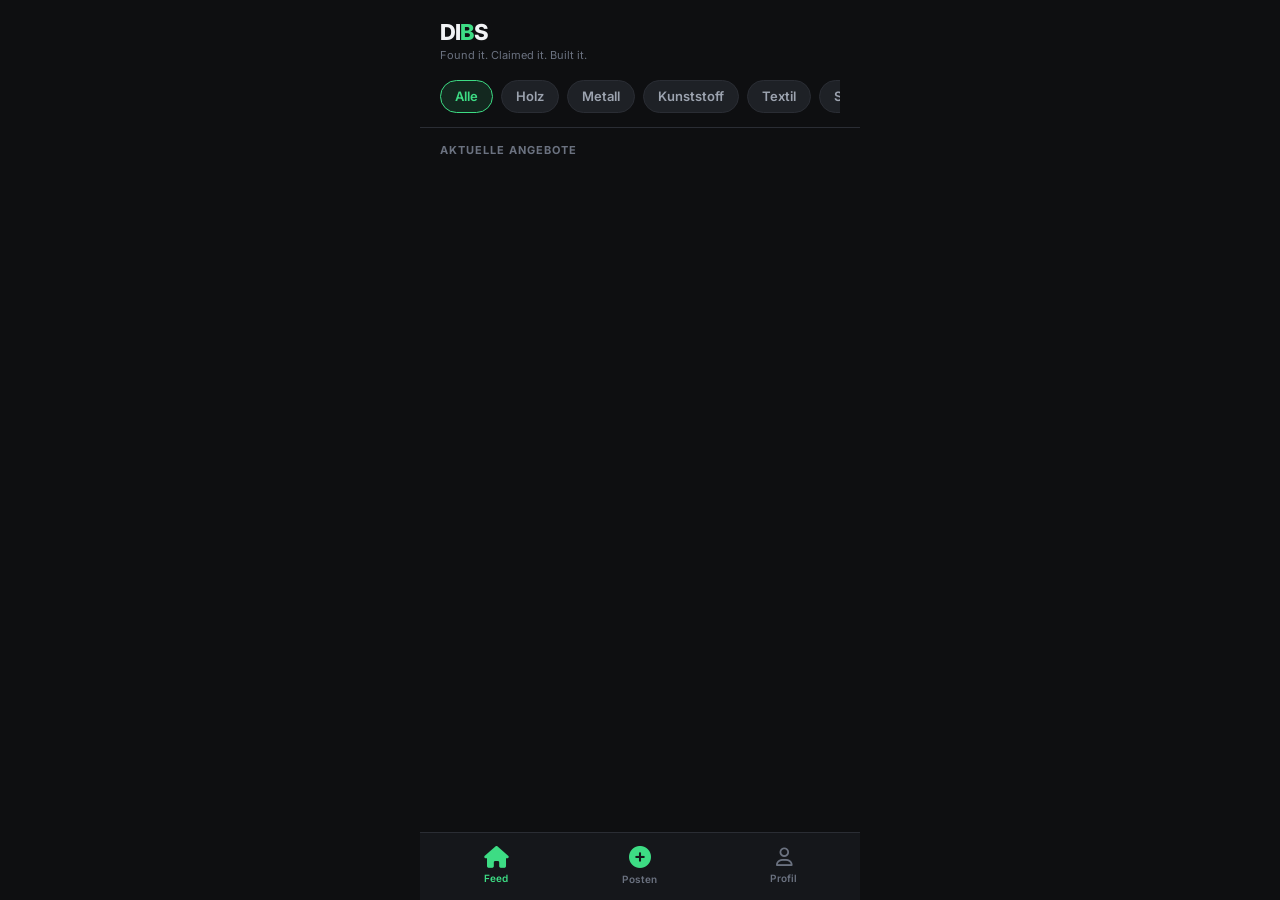
==== commit 47229c0d: "Refactor index.html to improve readability" ====
--- a/index.html
+++ b/index.html
@@ -1,142 +1,7 @@
-<!DOCTYPE html>
-<html lang="de">
-<head>
-<meta charset="UTF-8">
-<meta name="viewport" content="width=device-width, initial-scale=1.0, maximum-scale=1.0, user-scalable=no">
-<title>DIBS – Found it. Claimed it. Built it.</title>
-<link rel="preconnect" href="https://fonts.googleapis.com">
-<link href="https://fonts.googleapis.com/css2?family=Inter:wght@300;400;500;600;700;800;900&display=swap" rel="stylesheet">
-<link rel="stylesheet" href="https://cdnjs.cloudflare.com/ajax/libs/font-awesome/6.5.0/css/all.min.css">
-<link rel="stylesheet" href="style.css">
-<script src="https://thunkable.github.io/webviewer-extension/thunkableWebviewerExtension.js" type="text/javascript"></script>
-</head>
-<body>
-<div id="app">
-
-  <div id="screen-feed" class="screen active">
-    <div class="top-bar">
-      <div class="logo-row">
-        <div>
-          <div class="logo-text">DI<span>B</span>S</div>
-          <div class="logo-sub">Found it. Claimed it. Built it.</div>
-        </div>
-      </div>
-      <div class="chips" id="feed-chips">
-        <div class="chip active" data-cat="Alle">Alle</div>
-        <div class="chip" data-cat="Holz">Holz</div>
-        <div class="chip" data-cat="Metall">Metall</div>
-        <div class="chip" data-cat="Kunststoff">Kunststoff</div>
-        <div class="chip" data-cat="Textil">Textil</div>
-        <div class="chip" data-cat="Sonstiges">Sonstiges</div>
-      </div>
-    </div>
-    <div class="section-pad" style="padding-top:14px;"><div class="section-label">Aktuelle Angebote</div></div>
-    <div id="feed-list"></div>
-  </div>
-
-  <div id="screen-post" class="screen">
-    <div class="form-screen-header">
-      <div class="screen-title">Material posten</div>
-      <div class="screen-sub">Teile übrig gebliebenes Material mit anderen Betrieben.</div>
-    </div>
-    <div class="form-wrap">
-      <div class="photo-slot" id="photo-slot">
-        <img id="photo-preview" src="" alt="" style="display:none">
-        <div class="photo-overlay" id="photo-overlay" style="display:none">
-          <i class="fa-solid fa-camera-rotate" style="font-size:12px;color:#fff;margin:0"></i> Foto ändern
-        </div>
-        <div id="photo-placeholder">
-          <i class="fa-regular fa-image"></i>
-          <p>Foto hinzufügen</p>
-          <small>Wähle eine Option</small>
-        </div>
-      </div>
-      <div class="photo-choice-row" id="photo-choice-row">
-        <button type="button" class="photo-choice-btn" data-source="camera"><i class="fa-solid fa-camera"></i> Kamera</button>
-        <button type="button" class="photo-choice-btn" data-source="gallery"><i class="fa-regular fa-images"></i> Galerie</button>
-      </div>
-      <div class="form-group">
-        <label class="form-label">Materialbezeichnung *</label>
-        <input type="text" class="form-input" id="f-title" placeholder="z.B. Fichtenbretter 2m">
-      </div>
-      <div class="form-row">
-        <div class="form-group">
-          <label class="form-label">Kategorie *</label>
-          <div class="select-wrap">
-            <select class="form-select" id="f-cat">
-              <option value="">Wählen…</option>
-              <option value="Holz">Holz</option>
-              <option value="Metall">Metall</option>
-              <option value="Kunststoff">Kunststoff</option>
-              <option value="Textil">Textil</option>
-              <option value="Sonstiges">Sonstiges</option>
-            </select>
-          </div>
-        </div>
-        <div class="form-group">
-          <label class="form-label">PLZ *</label>
-          <input type="text" class="form-input" id="f-plz" placeholder="z.B. 4400" maxlength="5" inputmode="numeric">
-        </div>
-      </div>
-      <div class="form-row">
-        <div class="form-group">
-          <label class="form-label">Menge *</label>
-          <input type="number" class="form-input" id="f-qty" placeholder="8" min="0" step="0.1">
-        </div>
-        <div class="form-group">
-          <label class="form-label">Einheit *</label>
-          <div class="select-wrap">
-            <select class="form-select" id="f-unit">
-              <option value="Stück">Stück</option><option value="kg">kg</option><option value="m²">m²</option>
-              <option value="m">m</option><option value="Liter">Liter</option><option value="Bund">Bund</option>
-            </select>
-          </div>
-        </div>
-      </div>
-      <div class="form-group">
-        <label class="form-label">Beschreibung</label>
-        <textarea class="form-textarea" id="f-desc" placeholder="Zustand, Maße, Besonderheiten…"></textarea>
-      </div>
-      <button class="btn-primary" id="btn-post"><i class="fa-solid fa-circle-check"></i> Material posten</button>
-    </div>
-  </div>
-
-  <div id="screen-profile" class="screen">
-    <div class="profile-header">
-      <div class="avatar" id="profile-avatar">TM</div>
-      <div class="profile-name" id="profile-name">—</div>
-      <div class="profile-meta"><i class="fa-solid fa-location-dot" style="margin-right:12px"></i><span id="profile-city">—</span></div>
-      <div class="stats-row">
-        <div class="stat"><div class="stat-val green" id="stat-posts">0</div><div class="stat-lbl">Posts</div></div>
-        <div class="stat"><div class="stat-val" id="stat-given">0</div><div class="stat-lbl">Weitergaben</div></div>
-        <div class="stat"><div class="stat-val">4.8 <span style="font-size:14px;color:var(--orange)">★</span></div><div class="stat-lbl">Rating</div></div>
-      </div>
-    </div>
-    <div class="form-screen-header" style="margin-bottom:12px;padding-left:28px;padding-right:28px;">
-      <div class="screen-title" style="font-size:18px;">Meine Posts</div>
-      <div class="screen-sub">Deine angebotenen Materialien.</div>
-    </div>
-    <div id="mine-list"></div>
-  </div>
-
-  <!-- Visual reference only — no click handlers. Overlay real Thunkable buttons on top of this. -->
-  <nav class="bottom-nav">
-    <div class="nav-item active">
-      <i class="fa-solid fa-house"></i>
-      <span>Feed</span>
-    </div>
-    <div class="nav-item post-btn">
-      <i class="fa-solid fa-plus-circle"></i>
-      <span>Posten</span>
-    </div>
-    <div class="nav-item">
-      <i class="fa-regular fa-user"></i>
-      <span>Profil</span>
-    </div>
-  </nav>
-
-</div>
-
-<script src="script.js"></script>
-</body>
-</html>
+<!DOCTYPE html><html lang="de"><head><meta charset="UTF-8"><meta name="viewport" content="width=device-width,initial-scale=1,maximum-scale=1,user-scalable=no"><title>DIBS – Found it. Claimed it. Built it.</title><link href="https://fonts.googleapis.com/css2?family=Inter:wght@300;400;500;600;700;800;900&display=swap" rel="stylesheet"><link rel="stylesheet" href="https://cdnjs.cloudflare.com/ajax/libs/font-awesome/6.5.0/css/all.min.css"><link rel="stylesheet" href="style.css"><script src="https://thunkable.github.io/webviewer-extension/thunkableWebviewerExtension.js"></script></head><body><div id="app">
+<div id="screen-feed" class="screen active"><div class="top-bar"><div class="logo-row"><div><div class="logo-text">DI<span>B</span>S</div><div class="logo-sub">Found it. Claimed it. Built it.</div></div></div><div class="chips" id="feed-chips"></div></div><div class="section-pad" style="padding-top:14px"><div class="section-label">Aktuelle Angebote</div></div><div id="feed-list"></div></div>
+<div id="screen-post" class="screen"><div class="form-screen-header"><div class="screen-title">Material posten</div><div class="screen-sub">Teile übrig gebliebenes Material mit anderen Betrieben.</div></div><div class="form-wrap"><div class="photo-slot" id="photo-slot"><img id="photo-preview" alt="" style="display:none"><div class="photo-overlay" id="photo-overlay" style="display:none"><i class="fa-solid fa-camera-rotate" style="font-size:12px;color:#fff;margin:0"></i> Foto ändern</div><div id="photo-placeholder"><i class="fa-regular fa-image"></i><p>Foto hinzufügen</p><small>Wähle eine Option</small></div></div><div class="photo-choice-row"><button class="photo-choice-btn" data-source="camera"><i class="fa-solid fa-camera"></i> Kamera</button><button class="photo-choice-btn" data-source="gallery"><i class="fa-regular fa-images"></i> Galerie</button></div>
+<div class="form-group"><label class="form-label">Materialbezeichnung *</label><input class="form-input" id="f-title" placeholder="z.B. Fichtenbretter 2m"></div><div class="form-row"><div class="form-group"><label class="form-label">Kategorie *</label><div class="select-wrap"><select class="form-select" id="f-cat"></select></div></div><div class="form-group"><label class="form-label">PLZ *</label><input class="form-input" id="f-plz" placeholder="z.B. 4400" maxlength="5" inputmode="numeric"></div></div><div class="form-row"><div class="form-group"><label class="form-label">Menge *</label><input type="number" class="form-input" id="f-qty" placeholder="8" min="0" step="0.1"></div><div class="form-group"><label class="form-label">Einheit *</label><div class="select-wrap"><select class="form-select" id="f-unit"></select></div></div></div><div class="form-group"><label class="form-label">Beschreibung</label><textarea class="form-textarea" id="f-desc" placeholder="Zustand, Maße, Besonderheiten…"></textarea></div><button class="btn-primary" id="btn-post"><i class="fa-solid fa-circle-check"></i> Material posten</button></div></div>
+<div id="screen-profile" class="screen"><div class="profile-header"><div class="avatar" id="profile-avatar">TM</div><div class="profile-name" id="profile-name">—</div><div class="profile-meta"><i class="fa-solid fa-location-dot" style="margin-right:12px"></i><span id="profile-city">—</span></div><div class="stats-row"><div class="stat"><div class="stat-val green" id="stat-posts">0</div><div class="stat-lbl">Posts</div></div><div class="stat"><div class="stat-val" id="stat-given">0</div><div class="stat-lbl">Weitergaben</div></div><div class="stat"><div class="stat-val">4.8 <span style="font-size:14px;color:var(--orange)">★</span></div><div class="stat-lbl">Rating</div></div></div></div><div class="form-screen-header" style="margin-bottom:12px;padding:16px 28px 0"><div class="screen-title" style="font-size:18px">Meine Posts</div><div class="screen-sub">Deine angebotenen Materialien.</div></div><div id="mine-list"></div></div>
+<nav class="bottom-nav"><div class="nav-item active"><i class="fa-solid fa-house"></i><span>Feed</span></div><div class="nav-item post-btn"><i class="fa-solid fa-plus-circle"></i><span>Posten</span></div><div class="nav-item"><i class="fa-regular fa-user"></i><span>Profil</span></div></nav>
+</div><script src="script.js"></script></body></html>
--- a/style.css
+++ b/style.css
@@ -0,0 +1,9 @@
+:root{--bg:#0e0f11;--surface:#17191d;--surface2:#1e2126;--surface3:#252930;--border:#2a2d34;--accent:#3DDC84;--accent-dim:rgba(61,220,132,.12);--orange:#f59e0b;--orange-dim:rgba(245,158,11,.15);--red:#ef4444;--red-dim:rgba(239,68,68,.12);--muted:#6b7280;--muted2:#9ca3af;--text:#f1f3f5;--text2:#c9d1d9;--radius:16px;--radius-sm:10px;--radius-xs:6px;--font:'Inter',-apple-system,BlinkMacSystemFont,sans-serif}
+*,*::before,*::after{box-sizing:border-box;margin:0;padding:0}html,body{height:100%;background:var(--bg);color:var(--text);font-family:var(--font);font-size:15px;line-height:1.5;-webkit-font-smoothing:antialiased;overscroll-behavior:none}#app{max-width:440px;margin:0 auto;height:100dvh;display:flex;flex-direction:column;position:relative;overflow:hidden}.screen{flex:1;overflow:hidden auto;padding-bottom:16px;display:none;-webkit-overflow-scrolling:touch}.screen.active{display:block}.screen,.chips{scrollbar-width:none}.screen::-webkit-scrollbar,.chips::-webkit-scrollbar{display:none}
+.top-bar{position:sticky;top:0;z-index:50;background:var(--bg);padding:16px 20px 12px;border-bottom:1px solid var(--border);backdrop-filter:blur(20px)}.logo-row{display:flex;align-items:center;gap:10px;margin-bottom:14px}.logo-text{font-size:22px;font-weight:800;letter-spacing:-.8px}.logo-text span{color:var(--accent)}.logo-sub{font-size:11px;color:var(--muted);margin-top:-2px}.chips{display:flex;gap:8px;overflow-x:auto;padding:2px 0}.chip{flex-shrink:0;padding:6px 14px;border-radius:50px;font-size:13px;font-weight:600;cursor:pointer;border:1.5px solid var(--border);background:var(--surface2);color:var(--muted2);transition:all .18s;user-select:none}.chip.active,.chip:hover{background:var(--accent-dim);border-color:var(--accent);color:var(--accent)}.section-pad{padding:16px 20px 8px}.section-label{font-size:11px;font-weight:700;letter-spacing:1px;color:var(--muted);text-transform:uppercase}
+.card,.my-post-card{background:var(--surface);border:1px solid var(--border);border-radius:var(--radius);animation:fadeSlide .3s ease both}.card{padding:16px;margin:0 16px 12px}.my-post-card{padding:14px 16px;margin:0 16px 10px}@keyframes fadeSlide{from{opacity:0;transform:translateY(10px)}to{opacity:1;transform:none}}.card-header,.mp-header{display:flex;justify-content:space-between}.card-header{align-items:flex-start;margin-bottom:8px}.mp-header{align-items:center;margin-bottom:6px}.card-title{font-size:16px;font-weight:700;letter-spacing:-.3px;line-height:1.3}.card-meta{font-size:12px;color:var(--muted);margin-top:2px}.cat-badge,.status-pill{border-radius:50px;font-size:11px;font-weight:700;flex-shrink:0}.cat-badge{padding:4px 10px}.status-pill{padding:3px 10px}.cat-Holz{background:rgba(161,110,60,.2);color:#c8894a}.cat-Metall{background:rgba(100,116,139,.2);color:#94a3b8}.cat-Kunststoff{background:rgba(99,102,241,.2);color:#a5b4fc}.cat-Textil{background:rgba(236,72,153,.2);color:#f9a8d4}.cat-Sonstiges{background:rgba(107,114,128,.2);color:#9ca3af}.status-verfügbar{background:rgba(61,220,132,.15);color:var(--accent)}.status-reserviert{background:var(--orange-dim);color:var(--orange)}.status-abgeholt{background:rgba(107,114,128,.15);color:var(--muted2)}.card-qty{display:flex;align-items:center;gap:6px;font-size:13px;font-weight:600;color:var(--muted2);margin:8px 0 14px}.mp-title{font-size:15px;font-weight:700}.mp-meta{font-size:12px;color:var(--muted);margin-bottom:10px}.mp-actions{display:flex;gap:8px}.req-dot{display:inline-flex;align-items:center;justify-content:center;width:18px;height:18px;background:var(--accent);color:#0a0a0a;border-radius:50%;font-size:10px;font-weight:800;margin-left:6px}
+.btn-claim,.btn-primary{width:100%;background:var(--accent);color:#0a0a0a;border:none;cursor:pointer;font-family:var(--font)}.btn-claim{border-radius:12px;padding:13px;font-size:15px;font-weight:700}.btn-claim.sent{background:var(--surface3);color:var(--accent);border:1.5px solid var(--accent);cursor:default}.btn-primary{border-radius:var(--radius-sm);padding:16px;font-size:16px;font-weight:800;display:flex;align-items:center;justify-content:center;gap:8px;margin-top:6px}.btn-sm{padding:7px 14px;border-radius:var(--radius-xs);font-size:12px;font-weight:600;cursor:pointer;font-family:var(--font);border:1.5px solid var(--border);background:var(--surface2);color:var(--muted2)}.btn-sm.danger:hover{border-color:var(--red);color:var(--red);background:var(--red-dim)}.btn-sm.advance{border-color:var(--accent);color:var(--accent);background:var(--accent-dim)}
+.form-wrap{padding:8px 16px 20px}.form-screen-header{padding:16px 20px 0;margin-bottom:4px}.screen-title{font-size:24px;font-weight:800;letter-spacing:-.7px}.screen-sub{font-size:13px;color:var(--muted);margin-top:4px}.form-group{margin-bottom:14px}.form-label{font-size:12px;font-weight:700;color:var(--muted2);letter-spacing:.5px;text-transform:uppercase;margin-bottom:6px;display:block}.form-input,.form-select,.form-textarea{width:100%;background:var(--surface);border:1.5px solid var(--border);border-radius:var(--radius-sm);padding:13px 14px;font-size:15px;font-family:var(--font);color:var(--text);appearance:none;outline:none}.form-input:focus,.form-select:focus,.form-textarea:focus{border-color:var(--accent);box-shadow:0 0 0 3px var(--accent-dim)}.form-textarea{resize:none;min-height:90px}.form-row{display:grid;grid-template-columns:1fr 1fr;gap:10px}.select-wrap{position:relative}
+.profile-header{padding:28px 20px 20px;text-align:center;border-bottom:1px solid var(--border);margin-bottom:16px}.avatar{width:80px;height:80px;border-radius:50%;background:linear-gradient(135deg,var(--accent-dim),rgba(61,220,132,.3));border:3px solid var(--accent);display:flex;align-items:center;justify-content:center;margin:0 auto 14px;font-size:28px;font-weight:800;color:var(--accent)}.profile-name{font-size:22px;font-weight:800;margin-bottom:3px}.profile-meta{font-size:13px;color:var(--muted);font-weight:500}.stats-row{display:flex;justify-content:center;margin-top:20px}.stat{flex:1;text-align:center;padding:12px 8px;border-right:1px solid var(--border)}.stat:last-child{border-right:none}.stat-val{font-size:22px;font-weight:800;line-height:1;margin-bottom:4px}.stat-val.green{color:var(--accent)}.stat-lbl{font-size:11px;color:var(--muted)}
+.bottom-nav{position:sticky;bottom:0;height:68px;background:rgba(23,25,29,.95);border-top:1px solid var(--border);backdrop-filter:blur(24px);-webkit-backdrop-filter:blur(24px);display:flex;align-items:center;padding:0 4px;z-index:100}.nav-item{flex:1;display:flex;flex-direction:column;align-items:center;gap:4px;padding:8px 4px;border-radius:10px;user-select:none}.nav-item i{font-size:19px;color:var(--muted)}.nav-item span{font-size:10px;font-weight:600;color:var(--muted);letter-spacing:.2px}.nav-item.active i,.nav-item.active span{color:var(--accent)}.nav-item.active i{transform:scale(1.15)}.nav-item.post-btn{flex-shrink:0;width:52px}.nav-item.post-btn i{font-size:22px;color:var(--accent)}
+.photo-slot{position:relative;border:2px dashed var(--border);border-radius:var(--radius);height:160px;text-align:center;background:var(--surface);margin-bottom:14px;cursor:pointer;overflow:hidden;display:flex;align-items:center;justify-content:center;transition:border-color .18s}.photo-slot:hover{border-color:var(--accent)}.photo-slot.filled{border-style:solid;border-color:var(--border)}.photo-slot i{font-size:26px;color:var(--muted);margin-bottom:6px;display:block}.photo-slot p{font-size:13px;color:var(--muted);font-weight:600}.photo-slot small{font-size:11px;color:var(--muted);margin-top:2px;display:block}#photo-preview{width:100%;height:100%;object-fit:cover;display:block}.photo-overlay{position:absolute;bottom:0;left:0;right:0;background:linear-gradient(to top,rgba(0,0,0,.75),transparent);color:#fff;font-size:12px;font-weight:600;padding:22px 12px 8px;display:flex;align-items:center;justify-content:center;gap:6px}.photo-choice-row{display:flex;gap:8px;margin-bottom:14px}.photo-choice-btn{flex:1;background:var(--surface2);border:1.5px solid var(--border);color:var(--text2);border-radius:var(--radius-sm);padding:11px;font-size:13px;font-weight:600;font-family:var(--font);cursor:pointer;display:flex;align-items:center;justify-content:center;gap:6px;transition:border-color .18s,color .18s}.photo-choice-btn:hover{border-color:var(--accent);color:var(--accent)}
